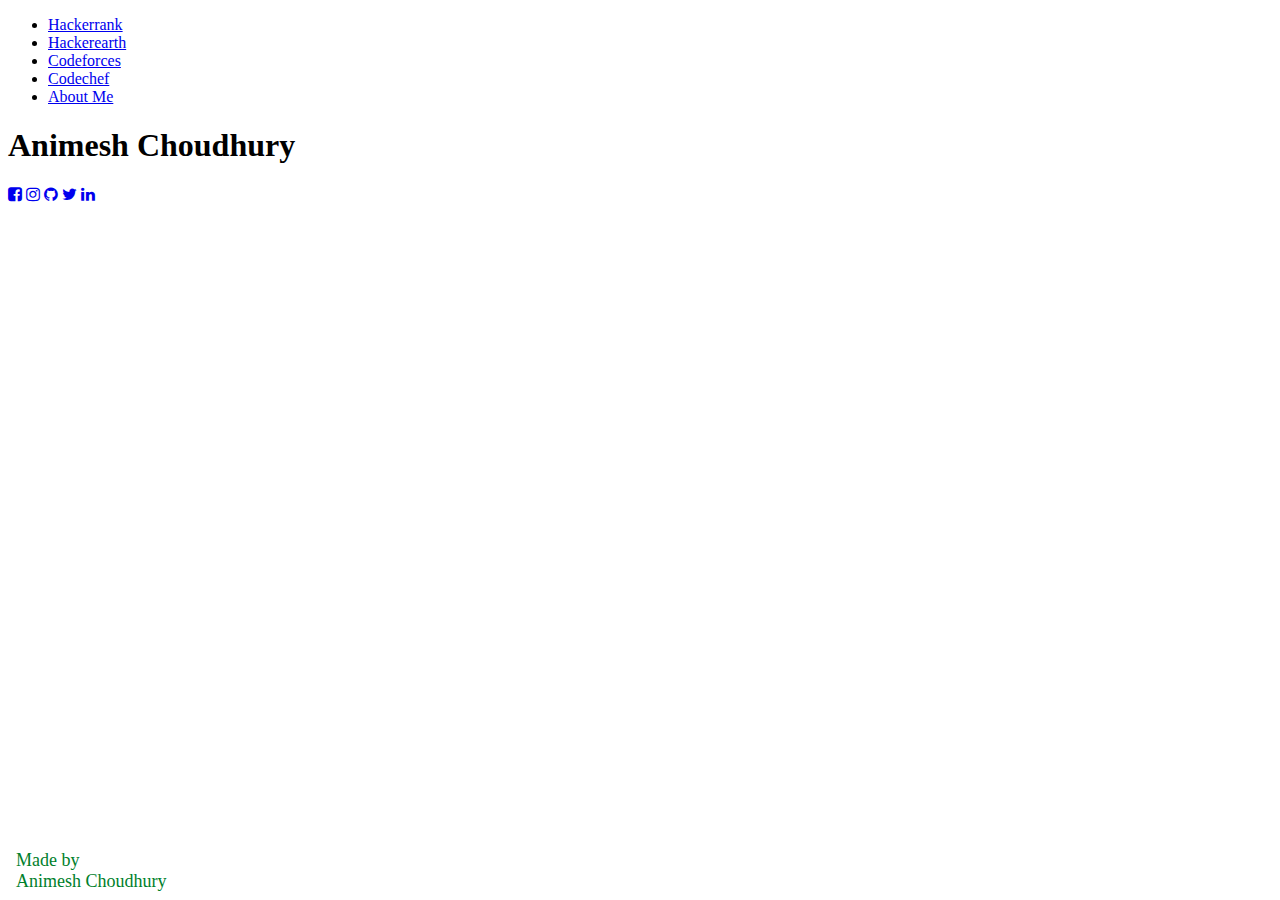
==== index.html @ 2a89e6a1 "First commit" ====
<!DOCTYPE html>
<html>
<head>
<style >
	.bottomright {
  position: absolute;
  bottom: 8px;
  left: 16px;

  font-size: 18px;
}
</style>
	<title>Animesh Choudhury</title>
	<link rel="stylesheet" type="text/css" href="css/style.css">
	<link rel="stylesheet" href="https://maxcdn.bootstrapcdn.com/font-awesome/4.7.0/css/font-awesome.min.css">
</head>
<body>
	<header>
		<div class="main">
			<ul>
				<li ><a href="https://www.hackerrank.com/proxima_ceres" target="_blank">Hackerrank</a></li>
				<li><a href="https://www.hackerearth.com/@animesh406" target="_blank">Hackerearth </a></li>
				<li><a href="https://codeforces.com/profile/animesh328" target="_blank">Codeforces</a></li>
				<li><a href="https://www.codechef.com/users/animesh328" target="_blank">Codechef</a></li>
				<li class="active"><a href="#">About Me</a></li>	
			</ul>
		</div>
		<div class="bottomright"><font color=#00802b>Made by <br>Animesh Choudhury</font></div>
  
  <div class="title">
  	<h1>
  		Animesh Choudhury
  	</h1>
  </div>
  <div class="button">
  	<a href="https://www.facebook.com/animesh.choudhury.5477" target="_blank" class="btn"><i class="fa fa-facebook-square" aria-hidden="true" ></i></a>
  	<a href="https://www.instagram.com/animesh._.328/" target="_blank" class="btn"><i class="fa fa-instagram" aria-hidden="true" ></i></a>
  	<a href="https://github.com/animesh328" target="_blank" class="btn"><i class="fa fa-github" aria-hidden="true" ></i></a>
  	<a href="#" class="btn"><i class="fa fa-twitter" aria-hidden="true" ></i></a>
  	<a href="#" class="btn"><i class="fa fa-linkedin" aria-hidden="true" ></i></a>
  </div>

	</header>
</body>
</html>
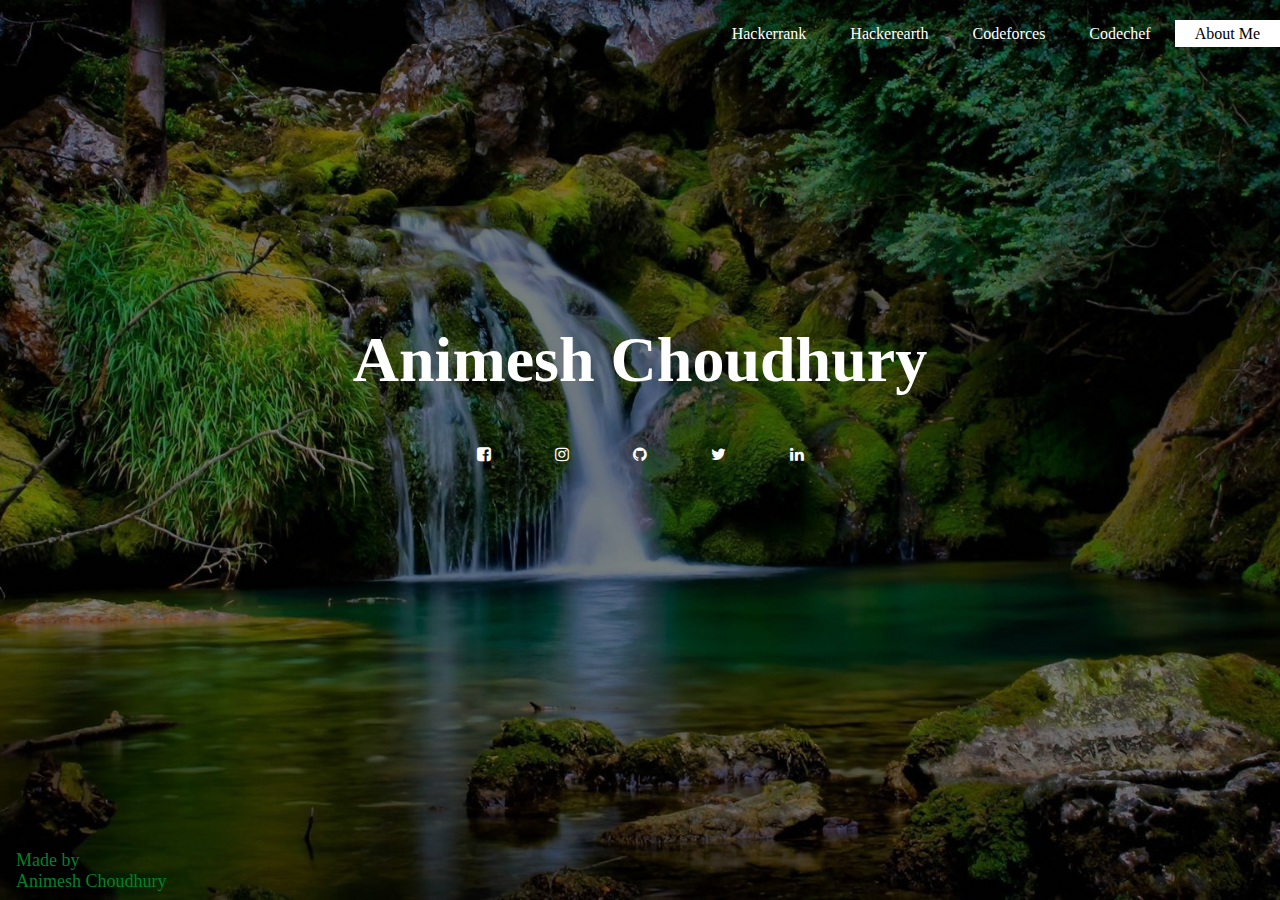
==== commit d8aea0f7: "3rd commit" ====
--- a/index.html
+++ b/index.html
@@ -11,7 +11,7 @@
 }
 </style>
 	<title>Animesh Choudhury</title>
-	<link rel="stylesheet" type="text/css" href="css/style.css">
+	<link rel="stylesheet" type="text/css" href="style.css">
 	<link rel="stylesheet" href="https://maxcdn.bootstrapcdn.com/font-awesome/4.7.0/css/font-awesome.min.css">
 </head>
 <body>
--- a/style.css
+++ b/style.css
@@ -0,0 +1,73 @@
+*{
+	margin: 0;
+	padding: 0;
+	font-family:Times NewRoman;
+
+}
+
+header{
+	background-image:linear-gradient(rgba(0,0,0,0.5),rgba(0,0,0,0.5)), url(393341.jpg);
+	height: 100vh;
+	background-size: cover;
+	background-position:  center;
+}
+
+ul{
+	float: right;
+	list-style-type: none;
+	margin-top: 25px;
+}
+
+ul li{
+	display:inline-block;
+}
+
+ul li a{
+	text-decoration: none;
+	color:#fff;
+	/*background-color: #009933;*/
+	padding: 5px 20px;
+	border: 1px transparent #fff;
+	transition: 0.6s ease;
+}
+
+ul li a:hover{
+	background-color: #fff;
+	color: #000;
+}
+ul li.active a{
+	background-color: #fff;
+	color: #000;
+}
+
+.title{
+	position: absolute;
+	top: 40%;
+	left: 50%;
+	transform: translate(-50%,-50%);
+}
+
+.title h1{
+	color: #fff;
+	font-size: 64px;
+}
+
+.button{
+	position: absolute;
+	top: 50.5%;
+	left: 50%;
+	transform: translate(-50%,-50%);
+}
+
+.btn{
+	border:1px transparent #fff;
+	padding: 10px 30px;
+	color: #fff;
+	text-decoration: none;
+	transition: 0.6s ease;
+}
+
+.btn:hover{
+	background-color: #fff;
+	color: #000;
+}